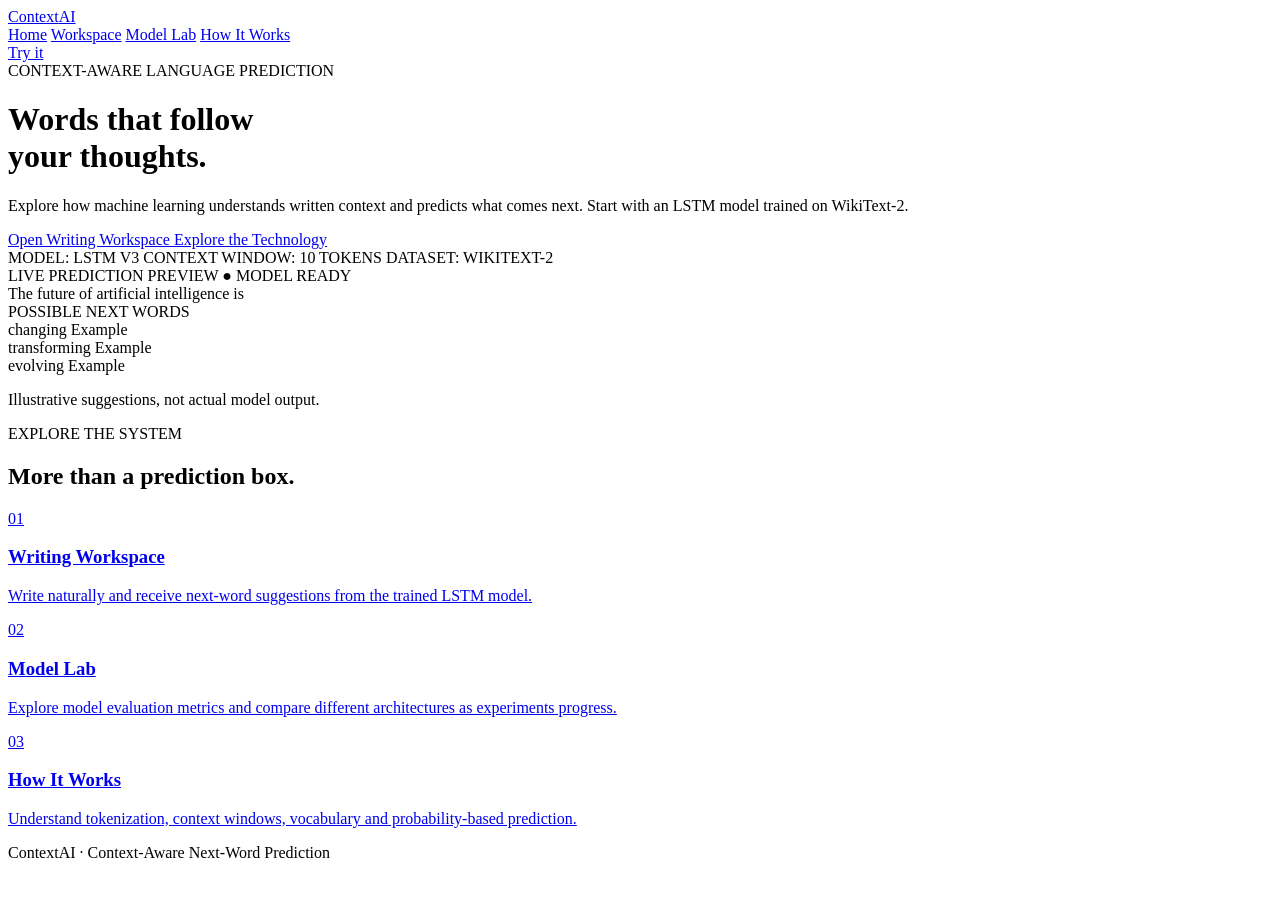
==== frontend/pages/index.html @ 8498c16a "Added frontend backend files" ====
<!DOCTYPE html>
<html lang="en">

<head>
    <meta charset="UTF-8">
    <meta name="viewport" content="width=device-width, initial-scale=1.0">

    <title>Context AI | Next Word Prediction</title>

    <link rel="stylesheet" href="/css/style.css">
</head>

<body>

    <nav class="navbar">
        <a href="/" class="logo">
            Context<span>AI</span>
        </a>

        <div class="nav-links">
            <a href="/">Home</a>
            <a href="/workspace">Workspace</a>
            <a href="/comparison">Model Lab</a>
            <a href="/explanation">How It Works</a>
        </div>

        <a href="/workspace" class="nav-button">
            Try it
        </a>
    </nav>


    <main class="hero">

        <div class="hero-content">

            <div class="eyebrow">
                CONTEXT-AWARE LANGUAGE PREDICTION
            </div>

            <h1>
                Words that follow<br>
                <span>your thoughts.</span>
            </h1>

            <p>
                Explore how machine learning understands written context
                and predicts what comes next. Start with an LSTM model
                trained on WikiText-2.
            </p>

            <div class="hero-actions">
                <a href="/workspace" class="primary-button">
                    Open Writing Workspace
                </a>

                <a href="/explanation" class="secondary-button">
                    Explore the Technology
                </a>
            </div>

            <div class="hero-meta">
                <span>MODEL: LSTM V3</span>
                <span>CONTEXT WINDOW: 10 TOKENS</span>
                <span>DATASET: WIKITEXT-2</span>
            </div>

        </div>

        <div class="hero-visual">

            <div class="visual-card">

                <div class="visual-header">
                    <span>LIVE PREDICTION PREVIEW</span>
                    <span class="status-dot">● MODEL READY</span>
                </div>

                <div class="preview-text">
                    The future of artificial intelligence is
                </div>

                <div class="preview-divider"></div>

                <div class="preview-label">
                    POSSIBLE NEXT WORDS
                </div>

                <div class="preview-suggestion active">
                    <span>changing</span>
                    <span>Example</span>
                </div>

                <div class="preview-suggestion">
                    <span>transforming</span>
                    <span>Example</span>
                </div>

                <div class="preview-suggestion">
                    <span>evolving</span>
                    <span>Example</span>
                </div>

                <p class="preview-note">
                    Illustrative suggestions, not actual model output.
                </p>

            </div>

        </div>

    </main>


    <section class="feature-section">

        <div class="section-heading">
            <span class="eyebrow">EXPLORE THE SYSTEM</span>
            <h2>More than a prediction box.</h2>
        </div>

        <div class="feature-grid">

            <a href="/workspace" class="feature-card">
                <div class="feature-icon">01</div>
                <h3>Writing Workspace</h3>
                <p>
                    Write naturally and receive next-word suggestions
                    from the trained LSTM model.
                </p>
            </a>

            <a href="/comparison" class="feature-card">
                <div class="feature-icon">02</div>
                <h3>Model Lab</h3>
                <p>
                    Explore model evaluation metrics and compare
                    different architectures as experiments progress.
                </p>
            </a>

            <a href="/explanation" class="feature-card">
                <div class="feature-icon">03</div>
                <h3>How It Works</h3>
                <p>
                    Understand tokenization, context windows,
                    vocabulary and probability-based prediction.
                </p>
            </a>

        </div>

    </section>


    <footer>
        ContextAI · Context-Aware Next-Word Prediction
    </footer>

</body>
</html>
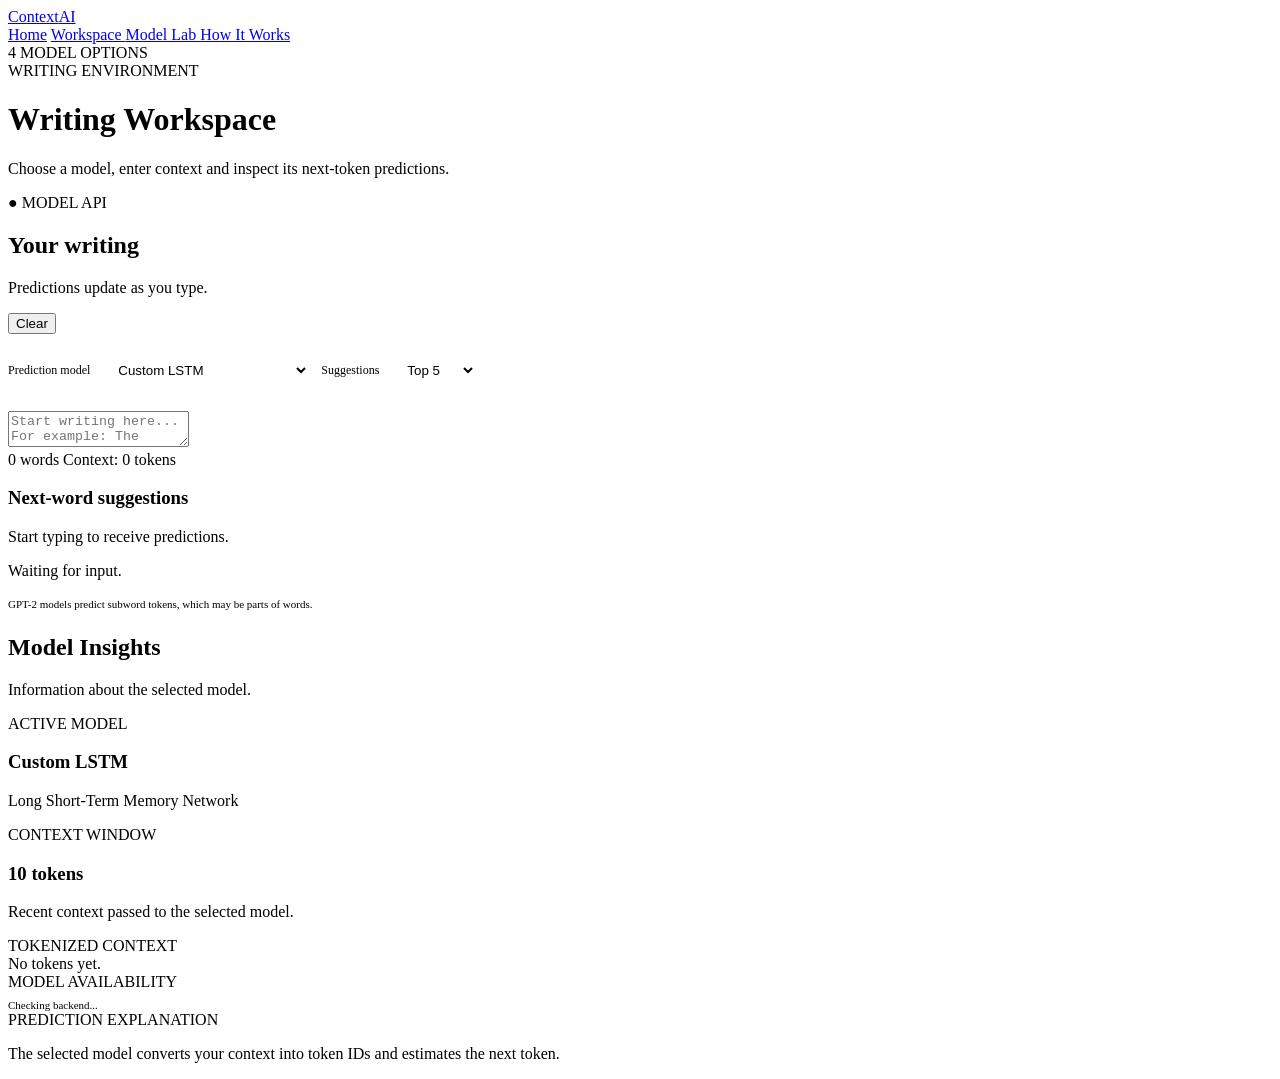
==== commit b367f703: "Added project version 2 with transformer integration" ====
--- a/frontend/pages/index.html
+++ b/frontend/pages/index.html
@@ -1,161 +1,377 @@
+
 <!DOCTYPE html>
 <html lang="en">
 
 <head>
+
     <meta charset="UTF-8">
+
     <meta name="viewport" content="width=device-width, initial-scale=1.0">
 
-    <title>Context AI | Next Word Prediction</title>
+    <title>Writing Workspace | ContextAI</title>
 
     <link rel="stylesheet" href="/css/style.css">
+
+    <style>
+
+        .model-controls {
+            display: flex;
+            flex-wrap: wrap;
+            align-items: center;
+            gap: 12px;
+            margin: 18px 0 22px;
+        }
+
+        .model-controls label {
+            color: var(--muted);
+            font-size: 12px;
+        }
+
+        .model-controls select {
+            background: var(--surface-light);
+            color: var(--text);
+            border: 1px solid var(--border);
+            border-radius: 7px;
+            padding: 10px 12px;
+        }
+
+        .model-note {
+            color: var(--muted);
+            font-size: 11px;
+            line-height: 1.6;
+            margin-top: 10px;
+        }
+
+        .model-state {
+            color: var(--muted);
+            font-size: 11px;
+            margin-top: 8px;
+        }
+
+    </style>
+
 </head>
 
+
 <body>
 
     <nav class="navbar">
+
         <a href="/" class="logo">
             Context<span>AI</span>
         </a>
 
         <div class="nav-links">
+
             <a href="/">Home</a>
-            <a href="/workspace">Workspace</a>
-            <a href="/comparison">Model Lab</a>
-            <a href="/explanation">How It Works</a>
+
+            <a href="/workspace" class="active-link">
+                Workspace
+            </a>
+
+            <a href="/comparison">
+                Model Lab
+            </a>
+
+            <a href="/explanation">
+                How It Works
+            </a>
+
         </div>
 
-        <a href="/workspace" class="nav-button">
-            Try it
-        </a>
+        <span class="model-indicator">
+            4 MODEL OPTIONS
+        </span>
+
     </nav>
 
 
-    <main class="hero">
-
-        <div class="hero-content">
-
-            <div class="eyebrow">
-                CONTEXT-AWARE LANGUAGE PREDICTION
+    <main class="workspace-container">
+
+        <div class="workspace-heading">
+
+            <div>
+
+                <span class="eyebrow">
+                    WRITING ENVIRONMENT
+                </span>
+
+                <h1>Writing Workspace</h1>
+
+                <p>
+                    Choose a model, enter context and inspect its
+                    next-token predictions.
+                </p>
+
             </div>
 
-            <h1>
-                Words that follow<br>
-                <span>your thoughts.</span>
-            </h1>
-
-            <p>
-                Explore how machine learning understands written context
-                and predicts what comes next. Start with an LSTM model
-                trained on WikiText-2.
-            </p>
-
-            <div class="hero-actions">
-                <a href="/workspace" class="primary-button">
-                    Open Writing Workspace
-                </a>
-
-                <a href="/explanation" class="secondary-button">
-                    Explore the Technology
-                </a>
+            <div class="model-status">
+
+                <span class="status-dot">●</span>
+                MODEL API
+
             </div>
 
-            <div class="hero-meta">
-                <span>MODEL: LSTM V3</span>
-                <span>CONTEXT WINDOW: 10 TOKENS</span>
-                <span>DATASET: WIKITEXT-2</span>
-            </div>
-
         </div>
 
-        <div class="hero-visual">
-
-            <div class="visual-card">
-
-                <div class="visual-header">
-                    <span>LIVE PREDICTION PREVIEW</span>
-                    <span class="status-dot">● MODEL READY</span>
-                </div>
-
-                <div class="preview-text">
-                    The future of artificial intelligence is
-                </div>
-
-                <div class="preview-divider"></div>
-
-                <div class="preview-label">
-                    POSSIBLE NEXT WORDS
-                </div>
-
-                <div class="preview-suggestion active">
-                    <span>changing</span>
-                    <span>Example</span>
-                </div>
-
-                <div class="preview-suggestion">
-                    <span>transforming</span>
-                    <span>Example</span>
-                </div>
-
-                <div class="preview-suggestion">
-                    <span>evolving</span>
-                    <span>Example</span>
-                </div>
-
-                <p class="preview-note">
-                    Illustrative suggestions, not actual model output.
+
+        <div class="workspace-grid">
+
+
+            <!-- Writing editor -->
+
+            <section class="editor-panel">
+
+                <div class="panel-header">
+
+                    <div>
+
+                        <h2>Your writing</h2>
+
+                        <p>
+                            Predictions update as you type.
+                        </p>
+
+                    </div>
+
+                    <button
+                        id="clearButton"
+                        class="text-button"
+                    >
+                        Clear
+                    </button>
+
+                </div>
+
+
+                <!-- Model selection -->
+
+                <div class="model-controls">
+
+                    <label for="modelSelect">
+                        Prediction model
+                    </label>
+
+                    <select id="modelSelect">
+
+                        <option value="lstm">
+                            Custom LSTM
+                        </option>
+
+                        <option value="transformer">
+                            Custom Transformer V2
+                        </option>
+
+                        <option value="gpt2">
+                            GPT-2 (Hugging Face)
+                        </option>
+
+                        <option value="distilgpt2">
+                            DistilGPT-2 (Hugging Face)
+                        </option>
+
+                    </select>
+
+
+                    <label for="topKSelect">
+                        Suggestions
+                    </label>
+
+                    <select id="topKSelect">
+
+                        <option value="3">
+                            Top 3
+                        </option>
+
+                        <option value="5" selected>
+                            Top 5
+                        </option>
+
+                        <option value="10">
+                            Top 10
+                        </option>
+
+                    </select>
+
+                </div>
+
+
+                <!-- Text input -->
+
+                <textarea
+                    id="textInput"
+                    placeholder="Start writing here... For example: The future of artificial intelligence"
+                    spellcheck="false"
+                ></textarea>
+
+
+                <!-- Editor information -->
+
+                <div class="editor-footer">
+
+                    <span id="wordCount">
+                        0 words
+                    </span>
+
+                    <span id="contextCount">
+                        Context: 0 tokens
+                    </span>
+
+                </div>
+
+
+                <!-- Prediction suggestions -->
+
+                <div class="suggestion-heading">
+
+                    <h3 id="suggestionTitle">
+                        Next-word suggestions
+                    </h3>
+
+                </div>
+
+
+                <div
+                    id="suggestionList"
+                    class="suggestion-list"
+                >
+
+                    <div class="empty-state">
+                        Start typing to receive predictions.
+                    </div>
+
+                </div>
+
+
+                <p
+                    id="predictionStatus"
+                    class="prediction-status"
+                >
+                    Waiting for input.
                 </p>
 
-            </div>
+
+                <p
+                    id="modelNote"
+                    class="model-note"
+                >
+                    GPT-2 models predict subword tokens,
+                    which may be parts of words.
+                </p>
+
+            </section>
+
+
+
+            <!-- Model insights -->
+
+            <aside class="insight-panel">
+
+                <div class="panel-header">
+
+                    <div>
+
+                        <h2>Model Insights</h2>
+
+                        <p>
+                            Information about the selected model.
+                        </p>
+
+                    </div>
+
+                </div>
+
+
+                <div class="insight-card">
+
+                    <span class="insight-label">
+                        ACTIVE MODEL
+                    </span>
+
+                    <h3 id="activeModel">
+                        Custom LSTM
+                    </h3>
+
+                    <p id="modelDescription">
+                        Long Short-Term Memory Network
+                    </p>
+
+                </div>
+
+
+                <div class="insight-card">
+
+                    <span class="insight-label">
+                        CONTEXT WINDOW
+                    </span>
+
+                    <h3 id="contextWindow">
+                        10 tokens
+                    </h3>
+
+                    <p>
+                        Recent context passed to the selected model.
+                    </p>
+
+                </div>
+
+
+                <div class="insight-card">
+
+                    <span class="insight-label">
+                        TOKENIZED CONTEXT
+                    </span>
+
+                    <div
+                        id="tokenDisplay"
+                        class="token-display"
+                    >
+                        No tokens yet.
+                    </div>
+
+                </div>
+
+
+                <div class="insight-card">
+
+                    <span class="insight-label">
+                        MODEL AVAILABILITY
+                    </span>
+
+                    <div
+                        id="modelAvailability"
+                        class="model-state"
+                    >
+                        Checking backend...
+                    </div>
+
+                </div>
+
+
+                <div class="insight-card">
+
+                    <span class="insight-label">
+                        PREDICTION EXPLANATION
+                    </span>
+
+                    <p id="predictionExplanation">
+                        The selected model converts your context
+                        into token IDs and estimates the next token.
+                    </p>
+
+                </div>
+
+            </aside>
 
         </div>
 
     </main>
 
 
-    <section class="feature-section">
-
-        <div class="section-heading">
-            <span class="eyebrow">EXPLORE THE SYSTEM</span>
-            <h2>More than a prediction box.</h2>
-        </div>
-
-        <div class="feature-grid">
-
-            <a href="/workspace" class="feature-card">
-                <div class="feature-icon">01</div>
-                <h3>Writing Workspace</h3>
-                <p>
-                    Write naturally and receive next-word suggestions
-                    from the trained LSTM model.
-                </p>
-            </a>
-
-            <a href="/comparison" class="feature-card">
-                <div class="feature-icon">02</div>
-                <h3>Model Lab</h3>
-                <p>
-                    Explore model evaluation metrics and compare
-                    different architectures as experiments progress.
-                </p>
-            </a>
-
-            <a href="/explanation" class="feature-card">
-                <div class="feature-icon">03</div>
-                <h3>How It Works</h3>
-                <p>
-                    Understand tokenization, context windows,
-                    vocabulary and probability-based prediction.
-                </p>
-            </a>
-
-        </div>
-
-    </section>
-
-
-    <footer>
-        ContextAI · Context-Aware Next-Word Prediction
-    </footer>
+    <script src="/js/api.js"></script>
+
+    <script src="/js/workspace.js"></script>
 
 </body>
-</html>+
+</html>
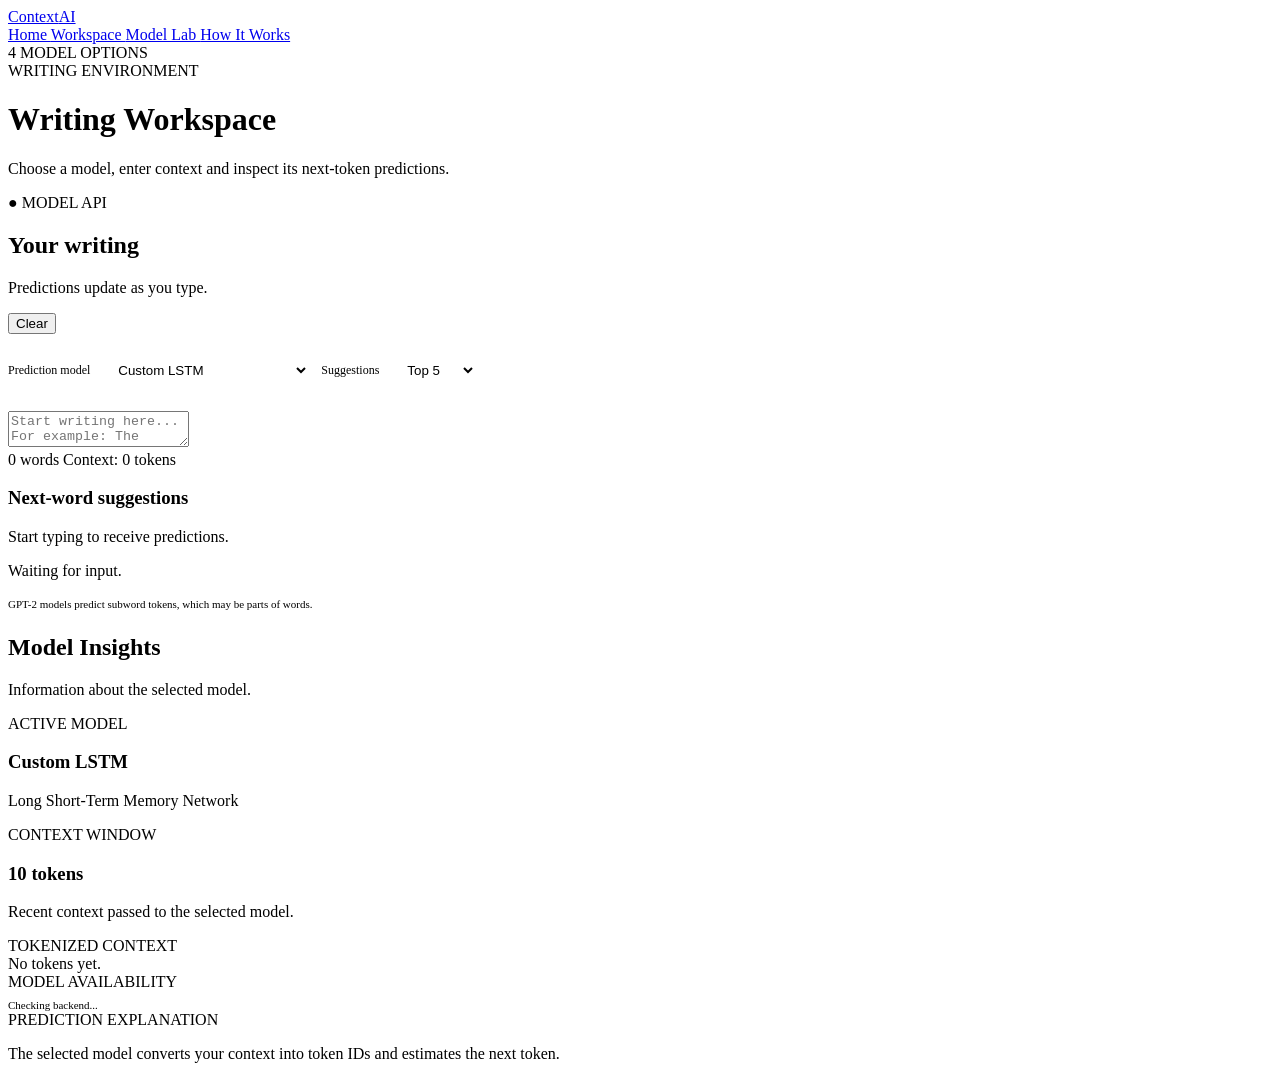
==== commit d5983ced: "updated frontend files and added evaluation script for model comparison" ====
--- a/frontend/pages/index.html
+++ b/frontend/pages/index.html
@@ -3,17 +3,15 @@
 <html lang="en">
 
 <head>
-
     <meta charset="UTF-8">
-
-    <meta name="viewport" content="width=device-width, initial-scale=1.0">
+    <meta name="viewport"
+          content="width=device-width, initial-scale=1.0">
 
     <title>Writing Workspace | ContextAI</title>
 
     <link rel="stylesheet" href="/css/style.css">
 
     <style>
-
         .model-controls {
             display: flex;
             flex-wrap: wrap;
@@ -47,11 +45,8 @@
             font-size: 11px;
             margin-top: 8px;
         }
-
     </style>
-
 </head>
-
 
 <body>
 
@@ -63,9 +58,11 @@
 
         <div class="nav-links">
 
-            <a href="/">Home</a>
-
-            <a href="/workspace" class="active-link">
+            <a href="/" class="active-link">
+                Home
+            </a>
+
+            <a href="/workspace">
                 Workspace
             </a>
 
@@ -85,7 +82,6 @@
 
     </nav>
 
-
     <main class="workspace-container">
 
         <div class="workspace-heading">
@@ -99,52 +95,37 @@
                 <h1>Writing Workspace</h1>
 
                 <p>
-                    Choose a model, enter context and inspect its
-                    next-token predictions.
+                    Choose a model, enter context
+                    and inspect its next-token predictions.
                 </p>
 
             </div>
 
             <div class="model-status">
-
                 <span class="status-dot">●</span>
                 MODEL API
-
             </div>
 
         </div>
 
-
         <div class="workspace-grid">
 
-
-            <!-- Writing editor -->
-
             <section class="editor-panel">
 
                 <div class="panel-header">
 
                     <div>
-
                         <h2>Your writing</h2>
-
-                        <p>
-                            Predictions update as you type.
-                        </p>
-
+                        <p>Predictions update as you type.</p>
                     </div>
 
                     <button
                         id="clearButton"
-                        class="text-button"
-                    >
+                        class="text-button">
                         Clear
                     </button>
 
                 </div>
-
-
-                <!-- Model selection -->
 
                 <div class="model-controls">
 
@@ -172,31 +153,20 @@
 
                     </select>
 
-
                     <label for="topKSelect">
                         Suggestions
                     </label>
 
                     <select id="topKSelect">
 
-                        <option value="3">
-                            Top 3
-                        </option>
-
-                        <option value="5" selected>
-                            Top 5
-                        </option>
-
-                        <option value="10">
-                            Top 10
-                        </option>
+                        <option value="1">Top 1</option>
+                        <option value="3">Top 3</option>
+                        <option value="5" selected>Top 5</option>
+                        <option value="10">Top 10</option>
 
                     </select>
 
                 </div>
-
-
-                <!-- Text input -->
 
                 <textarea
                     id="textInput"
@@ -204,9 +174,6 @@
                     spellcheck="false"
                 ></textarea>
 
-
-                <!-- Editor information -->
-
                 <div class="editor-footer">
 
                     <span id="wordCount">
@@ -218,9 +185,6 @@
                     </span>
 
                 </div>
-
-
-                <!-- Prediction suggestions -->
 
                 <div class="suggestion-heading">
 
@@ -230,11 +194,9 @@
 
                 </div>
 
-
                 <div
                     id="suggestionList"
-                    class="suggestion-list"
-                >
+                    class="suggestion-list">
 
                     <div class="empty-state">
                         Start typing to receive predictions.
@@ -242,45 +204,33 @@
 
                 </div>
 
-
                 <p
                     id="predictionStatus"
-                    class="prediction-status"
-                >
+                    class="prediction-status">
                     Waiting for input.
                 </p>
 
-
                 <p
                     id="modelNote"
-                    class="model-note"
-                >
+                    class="model-note">
                     GPT-2 models predict subword tokens,
                     which may be parts of words.
                 </p>
 
             </section>
 
-
-
-            <!-- Model insights -->
-
             <aside class="insight-panel">
 
                 <div class="panel-header">
 
                     <div>
-
                         <h2>Model Insights</h2>
-
                         <p>
                             Information about the selected model.
                         </p>
-
-                    </div>
-
-                </div>
-
+                    </div>
+
+                </div>
 
                 <div class="insight-card">
 
@@ -298,7 +248,6 @@
 
                 </div>
 
-
                 <div class="insight-card">
 
                     <span class="insight-label">
@@ -310,11 +259,11 @@
                     </h3>
 
                     <p>
-                        Recent context passed to the selected model.
+                        Recent context passed to
+                        the selected model.
                     </p>
 
                 </div>
-
 
                 <div class="insight-card">
 
@@ -324,13 +273,11 @@
 
                     <div
                         id="tokenDisplay"
-                        class="token-display"
-                    >
+                        class="token-display">
                         No tokens yet.
                     </div>
 
                 </div>
-
 
                 <div class="insight-card">
 
@@ -340,14 +287,12 @@
 
                     <div
                         id="modelAvailability"
-                        class="model-state"
-                    >
+                        class="model-state">
                         Checking backend...
                     </div>
 
                 </div>
 
-
                 <div class="insight-card">
 
                     <span class="insight-label">
@@ -355,8 +300,9 @@
                     </span>
 
                     <p id="predictionExplanation">
-                        The selected model converts your context
-                        into token IDs and estimates the next token.
+                        The selected model converts
+                        your context into token IDs
+                        and estimates the next token.
                     </p>
 
                 </div>
@@ -367,11 +313,8 @@
 
     </main>
 
-
     <script src="/js/api.js"></script>
-
     <script src="/js/workspace.js"></script>
 
 </body>
-
 </html>
